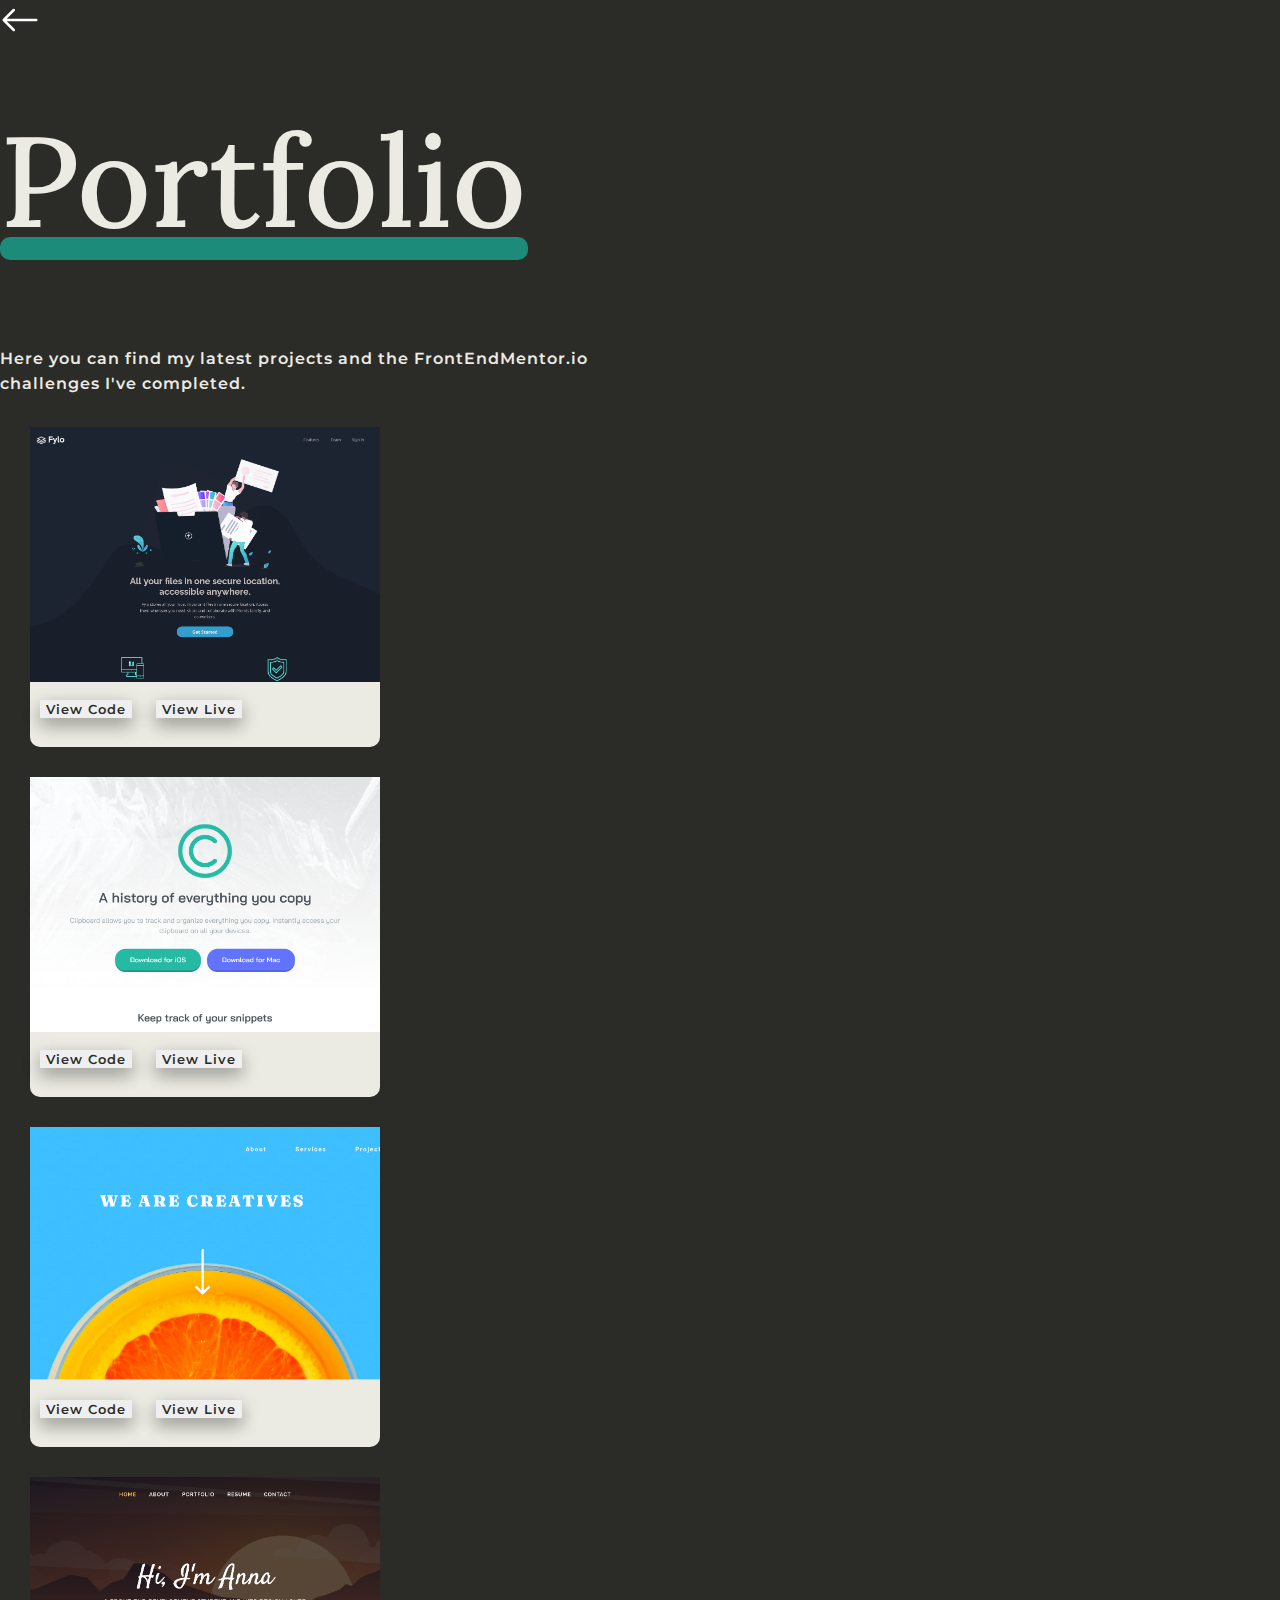
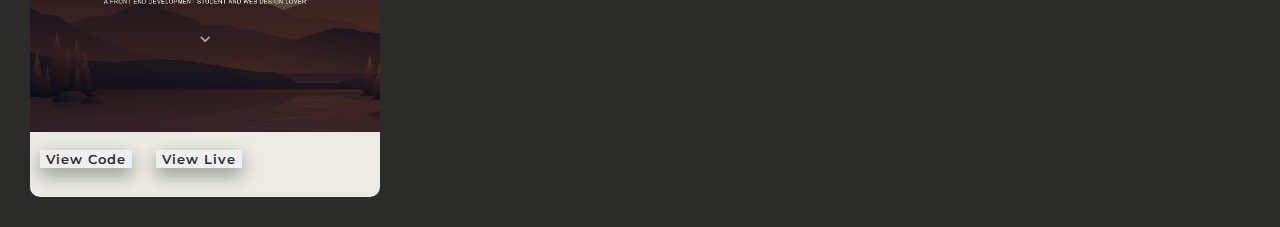
==== projects.html @ 53d8760b "Add files via upload" ====
<!DOCTYPE html>
<html lang="en">
<head>
    <meta charset="UTF-8">
    <meta http-equiv="X-UA-Compatible" content="IE=edge">
    <meta name="viewport" content="width=device-width, initial-scale=1.0">
    <title>Progetti || Anna Calabrese</title>
    <link href="https://fonts.googleapis.com/css2?family=Lora:ital,wght@0,400;0,500;1,500&family=Montserrat:wght@400;600&display=swap" rel="stylesheet"> 
    <link href="https://cdn.jsdelivr.net/npm/bootstrap@5.0.2/dist/css/bootstrap.min.css" rel="stylesheet" integrity="sha384-EVSTQN3/azprG1Anm3QDgpJLIm9Nao0Yz1ztcQTwFspd3yD65VohhpuuCOmLASjC" crossorigin="anonymous">
    <link rel="stylesheet" href="projects.css">

</head>
<body>
    
    <div class="container">
        <a style="color: white;" href="index.html">
        <svg class="mt-4" xmlns="http://www.w3.org/2000/svg" width="40" height="40" fill="currentColor" class="bi bi-arrow-left" viewBox="0 0 16 16">
            <path fill-rule="evenodd" d="M15 8a.5.5 0 0 0-.5-.5H2.707l3.147-3.146a.5.5 0 1 0-.708-.708l-4 4a.5.5 0 0 0 0 .708l4 4a.5.5 0 0 0 .708-.708L2.707 8.5H14.5A.5.5 0 0 0 15 8z"/>
          </svg></a>

        <h1 class="mb-5">Portfolio</h1>
        <p>Here you can find my latest projects and the FrontEndMentor.io <br> challenges I've completed.</p>
    </div> 

  
    <div class="row d-flex justify-content-center">

    <div class="carta col-lg-3 col-md-6 g-0">
        <a href="https://fylo-landingpg.netlify.app/">
            <div class="immagine1"></div>  
        </a>
        <div class="scritte d-flex justify-content-center">
            <a href="https://github.com/AnnaCalabrese/Fylo-Landing-Page"><button type="button" class="bottone">View Code</button></a>   
            <a href="https://fylo-landingpg.netlify.app/"><button type="button" class="bottone">View Live</button></a>   
        </div>
    </div>

    
    <div class="carta col-lg-3 col-md-6 gx-0">
        <a href="https://clipboard-landingpg.netlify.app/">
            <div class="immagine2"></div>  
        </a>
        <div class="scritte d-flex justify-content-center">
            <a href="https://github.com/AnnaCalabrese/clipboard-landing-page"><button type="button" class="bottone">View Code</button></a>   
            <a href="https://clipboard-landingpg.netlify.app/"><button type="button" class="bottone">View Live</button></a>   
        </div>
    </div>

    
    <div class="carta col-lg-3 col-md-6 gx-0">
        <a href="https://sunnyside-agency-landingpage.netlify.app/">
            <div class="immagine3"></div>  
        </a>
        <div class="scritte d-flex justify-content-center">
            <a href="https://github.com/AnnaCalabrese/sunnyside-agency-landingpage"><button type="button" class="bottone">View Code</button></a>   
            <a href="https://sunnyside-agency-landingpage.netlify.app/"><button type="button" class="bottone">View Live</button></a>   
        </div>
    </div>

    <div class="carta col-lg-3 col-md-6 gx-0">
        <a href="https://annacalabrese.netlify.app/">
            <div class="immagine4"></div>  
        </a>
        <div class="scritte d-flex justify-content-center">
            <a href="https://github.com/AnnaCalabrese/Anna-Website"><button type="button" class="bottone">View Code</button></a>   
            <a href="https://annacalabrese.netlify.app/"><button type="button" class="bottone">View Live</button></a>   
        </div>
    </div>

  

</div>



</body>
</html>
---- projects.css ----
/* GENERAL STYLING */
html {
    box-sizing: border-box;
}
*, *::before, *::after {
    box-sizing: inherit;
}

:root {
    --dark: #2B2B28;
    --beige: #B4A5A5;
    --white: #EBEBE3;
    --blue: hsl(171, 65%, 33%);

}

body {
    margin: 0;
    padding: 0;
    background-color: var(--dark);
    color: var(--white);
    line-height: 1.6;
}

h1 {
    font-family: 'Lora', serif;
    font-weight: 500;
    font-size: 8rem;   
    margin-top: 30px;

}
p, a, button {
    font-family: 'Montserrat', sans-serif;
    font-weight: 600;
    letter-spacing: 1px;
}

h1::after{
    content: " ";
    display: block;
    max-width: 33rem;
    height: 1.4rem;
    background-color: var(--blue);
    border-radius: 10px;
    margin-top: -45px;      
}
.bottone{
    margin: 10px;
    box-shadow: 0 8px 16px 0 rgba(0,0,0,0.2), 0 6px 20px 0 rgba(0,0,0,0.19);
    color: var(--dark);
    transition: 0.3s;
    border: white;
}

.bottone:hover{
 background-color: var(--beige);
}



.carta{
    border-radius: 10px;
    width: 350px;
    height: 320px;
    background-color: var(--white);
    margin: 30px 30px;
}
.immagine1 {
    background-image: url(/img/fylo.png);
    background-repeat: no-repeat;
    height: 255px;
    width: 100%;
    background-size:cover ;
}

.immagine2 {
    background-image: url(/img/clipboard.png);
    background-position: center;
    background-repeat: no-repeat;
    height: 255px;
    width: 100%;
    background-size:cover ;
}

.immagine3 {
    background-image: url(/img/sunnyside.png);
    background-position: center;
    background-repeat: no-repeat;
    height: 255px;
    width: 100%;
    background-size:cover ;
}

.immagine4 {
    background-image: url(/img/oldwebsite.png);
    background-position: center;
    background-repeat: no-repeat;
    height: 255px;
    width: 100%;
    background-size:cover ;
}


.scritte{
    margin-top:8px;
}

@media (max-width:650px){
    h1 {
        font-size: 4rem;
    }
    
  h1::after {
    content: " ";
    display: block;
    max-width: 25rem;
    height: 1rem;
    background-color: var(--blue);
    border-radius: 10px;
    margin-top: -25px;      
    }


}
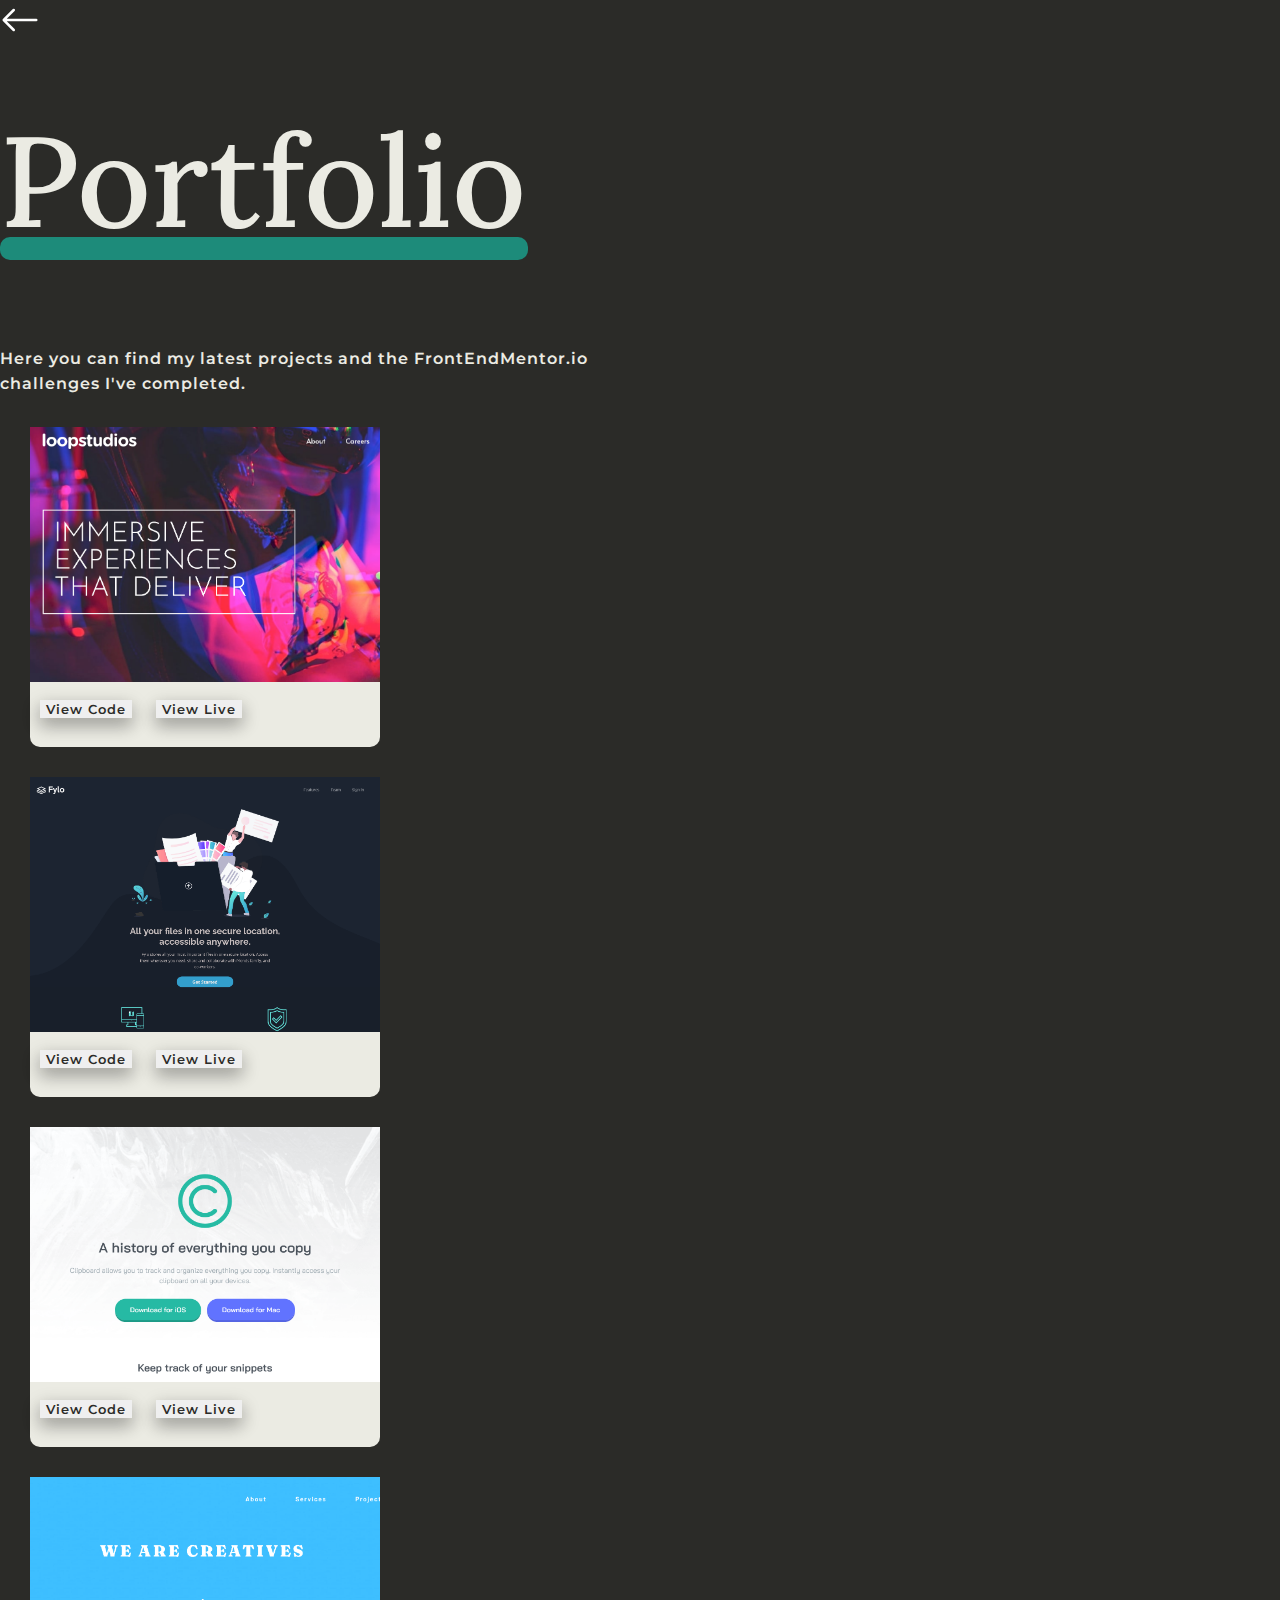
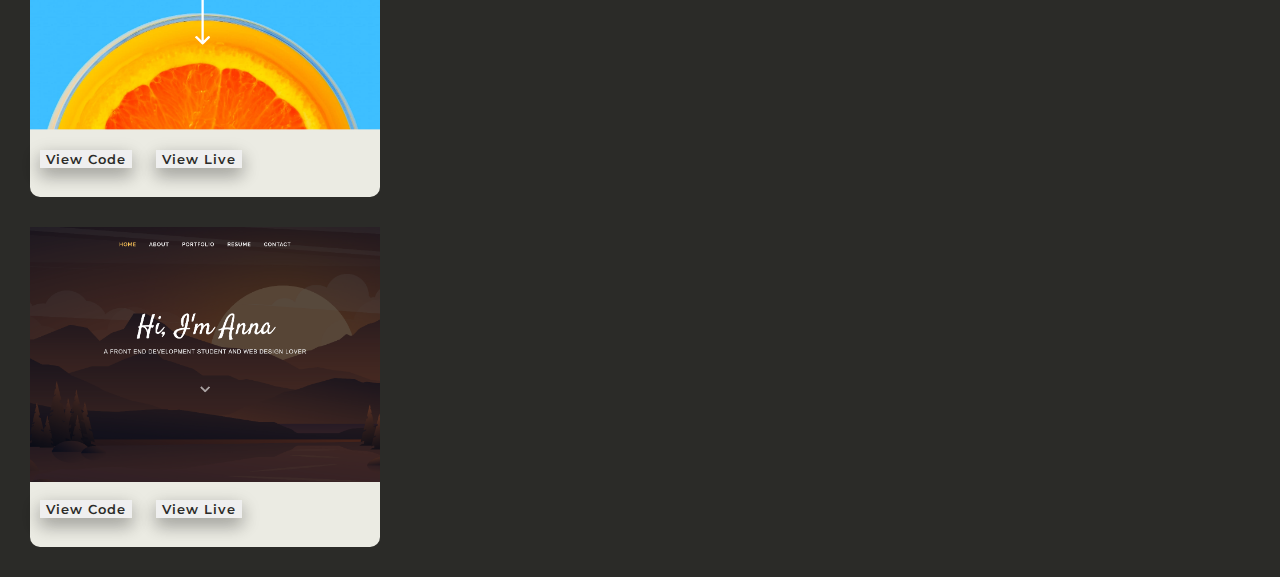
==== commit b5566c80: "Update projects.html" ====
--- a/projects.html
+++ b/projects.html
@@ -25,6 +25,19 @@
   
     <div class="row d-flex justify-content-center">
 
+    <!--GALLERY-->
+        
+    <div class="carta col-lg-3 col-md-6 g-0">
+        <a href="https://loopstudio-page.netlify.app/">
+            <div class="immagine5"></div>  
+        </a>
+        <div class="scritte d-flex justify-content-center">
+            <a href="https://github.com/AnnaCalabrese/Loopstudio-Landing-Page"><button type="button" class="bottone">View Code</button></a>   
+            <a href="https://loopstudio-page.netlify.app/"><button type="button" class="bottone">View Live</button></a>   
+        </div>
+    </div>
+        
+        
     <div class="carta col-lg-3 col-md-6 g-0">
         <a href="https://fylo-landingpg.netlify.app/">
             <div class="immagine1"></div>  
@@ -58,12 +71,12 @@
     </div>
 
     <div class="carta col-lg-3 col-md-6 gx-0">
-        <a href="https://annacalabrese.netlify.app/">
+        <a href="https://annacalabrese-firstwebsite.netlify.app/">
             <div class="immagine4"></div>  
         </a>
         <div class="scritte d-flex justify-content-center">
-            <a href="https://github.com/AnnaCalabrese/Anna-Website"><button type="button" class="bottone">View Code</button></a>   
-            <a href="https://annacalabrese.netlify.app/"><button type="button" class="bottone">View Live</button></a>   
+            <a href="https://github.com/AnnaCalabrese/First-Website"><button type="button" class="bottone">View Code</button></a>   
+            <a href="https://annacalabrese-firstwebsite.netlify.app/"><button type="button" class="bottone">View Live</button></a>   
         </div>
     </div>
 
@@ -74,4 +87,4 @@
 
 
 </body>
-</html>+</html>
--- a/projects.css
+++ b/projects.css
@@ -100,6 +100,17 @@
     background-size:cover ;
 }
 
+.immagine5{
+    background-image: url(/img/loopstudio.png);
+    background-position:left;
+    background-repeat: no-repeat;
+    height: 255px;
+    width: 100%;
+    background-size:cover ;
+}
+
+
+
 
 .scritte{
     margin-top:8px;
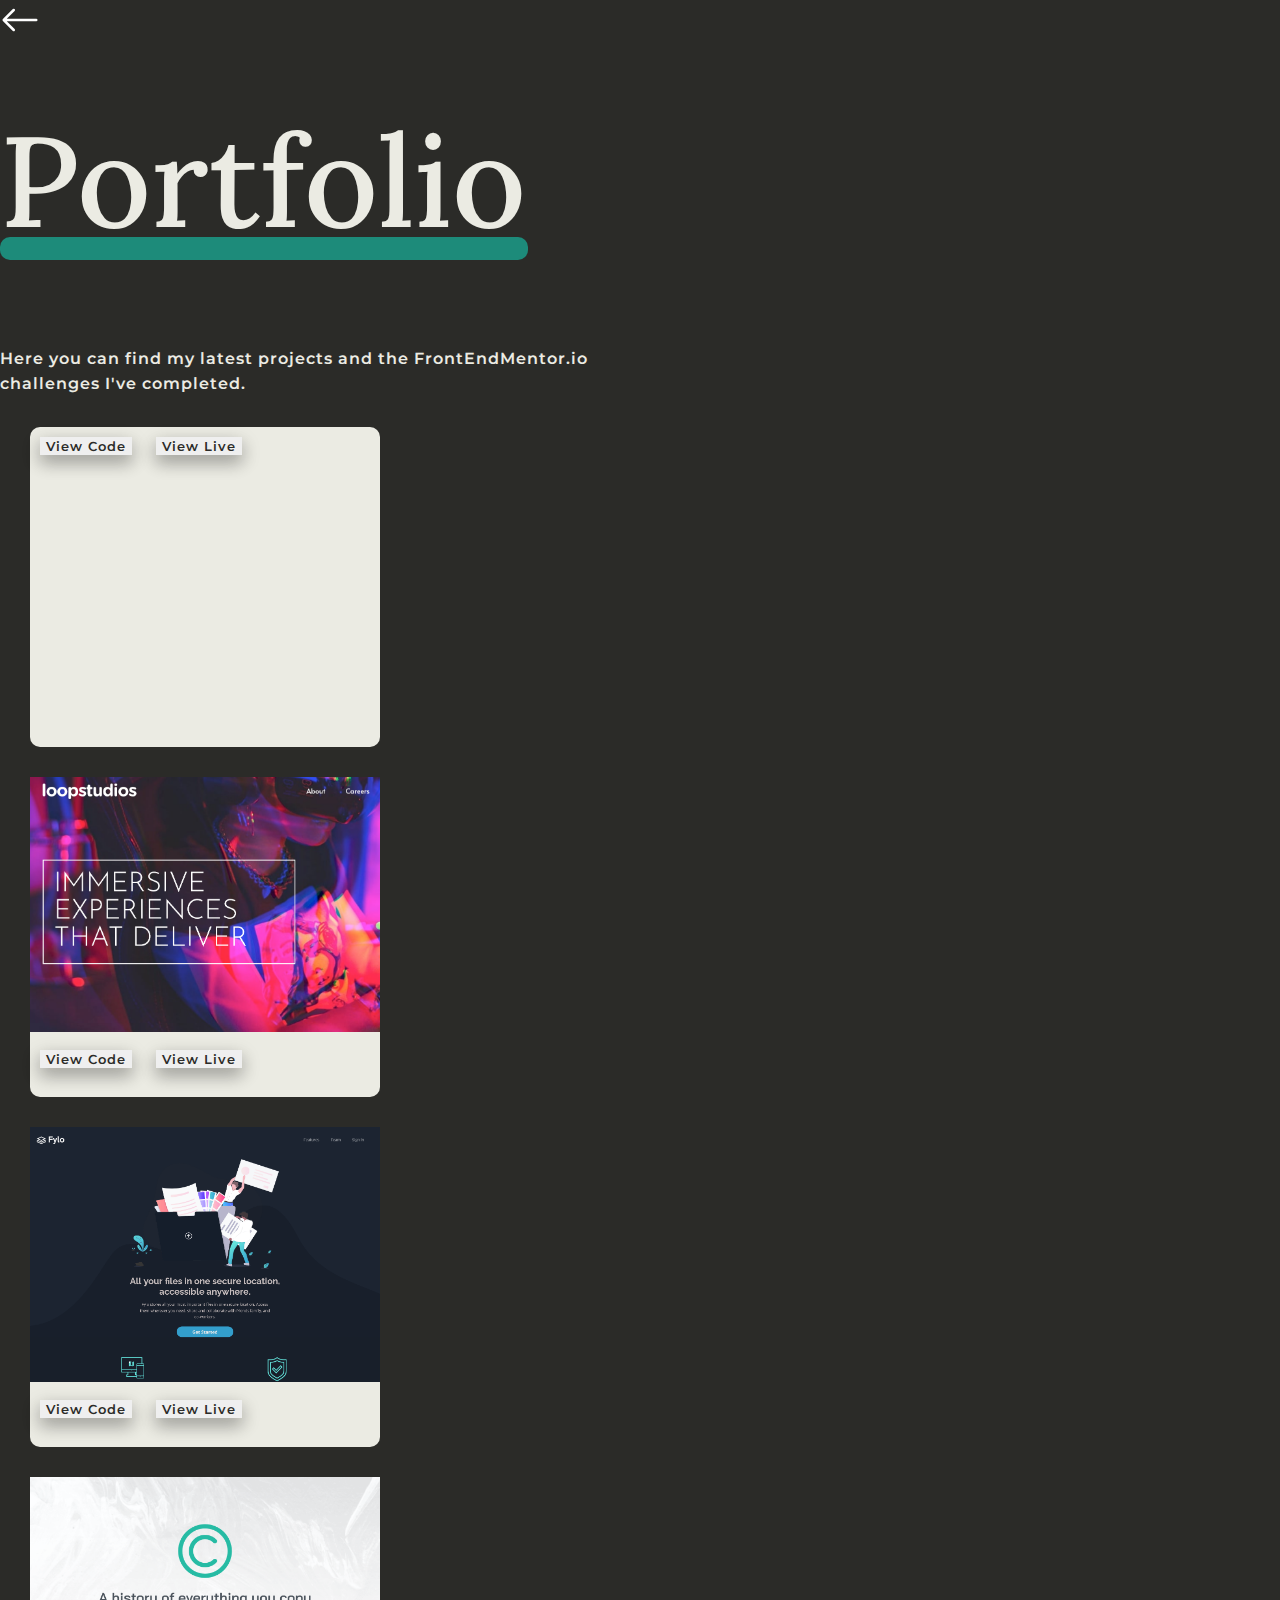
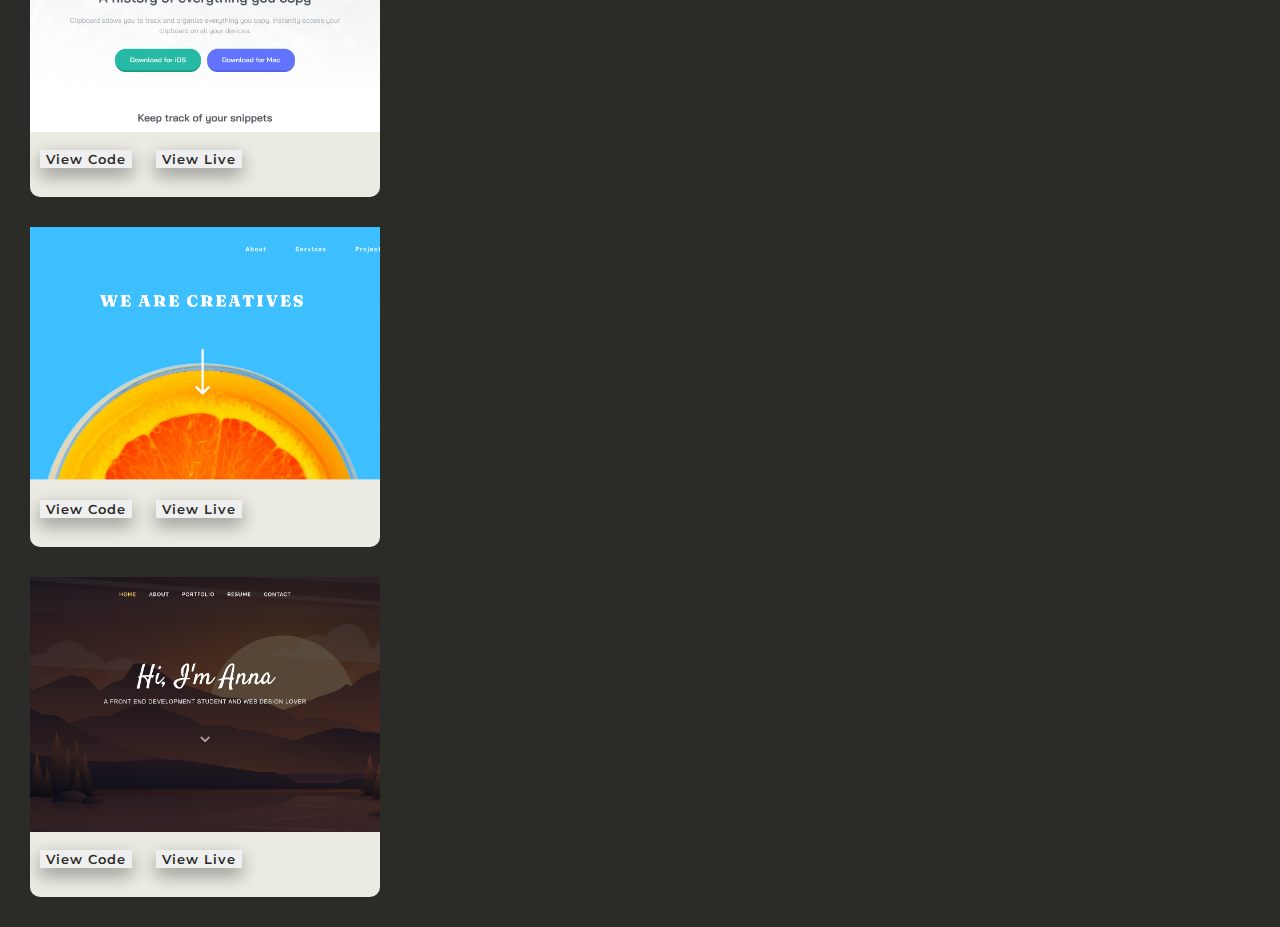
==== commit 5965dc74: "Update projects.html" ====
--- a/projects.html
+++ b/projects.html
@@ -26,6 +26,17 @@
     <div class="row d-flex justify-content-center">
 
     <!--GALLERY-->
+       
+    <div class="carta col-lg-3 col-md-6 g-0">
+        <a href="https://air-pollution-web-app.web.app/">
+            <div class="immagine6"></div>  
+        </a>
+        <div class="scritte d-flex justify-content-center">
+            <a href="https://github.com/AnnaCalabrese/air-pollution-web-app"><button type="button" class="bottone">View Code</button></a>   
+            <a href="https://air-pollution-web-app.web.app/"><button type="button" class="bottone">View Live</button></a>   
+        </div>
+    </div>
+        
         
     <div class="carta col-lg-3 col-md-6 g-0">
         <a href="https://loopstudio-page.netlify.app/">
